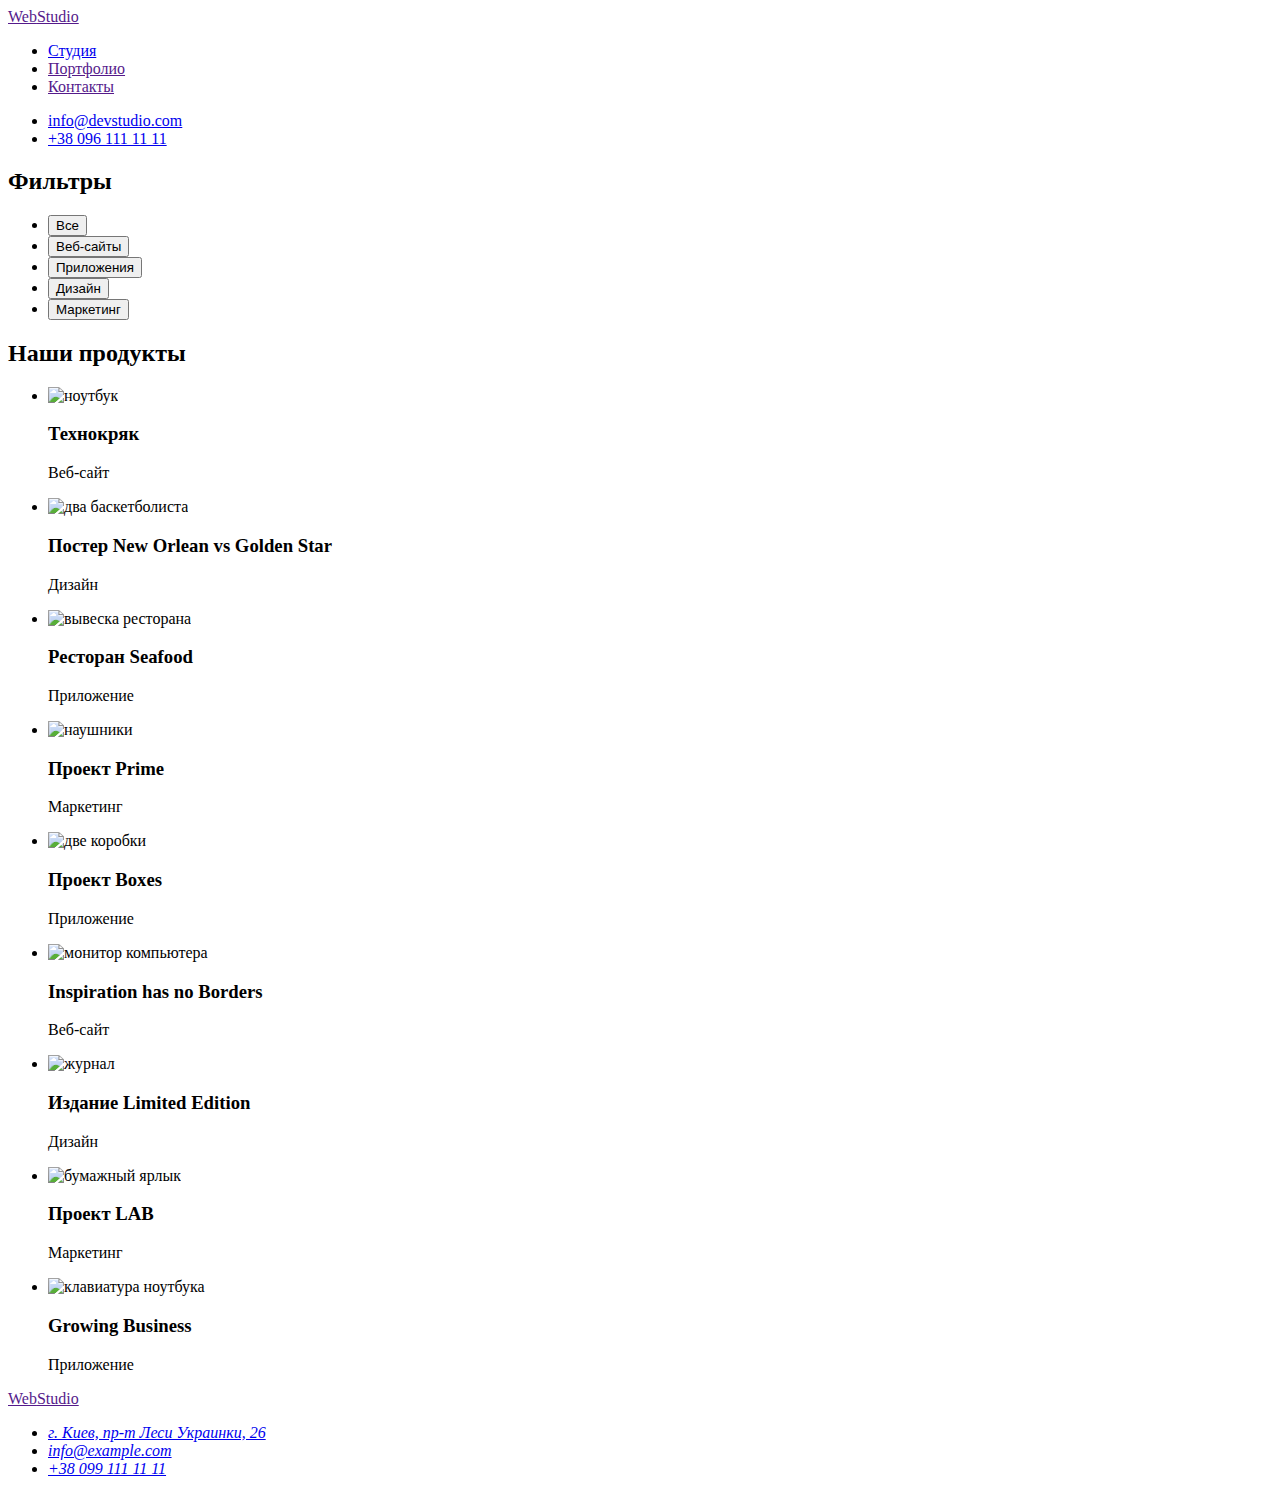
==== portfolio.html @ 03340172 "add hw-2" ====
<!DOCTYPE html>
<html lang="ru">
<head>
    <meta charset="UTF-8">
    <meta http-equiv="X-UA-Compatible" content="IE=edge">
    <meta name="viewport" content="width=device-width, initial-scale=1.0">
    <title>Webstudio</title>
    <link rel="preconnect" href="https://fonts.googleapis.com">
    <link rel="preconnect" href="https://fonts.gstatic.com" crossorigin>
    <link
        href="https://fonts.googleapis.com/css2?family=Montserrat&family=Raleway:wght@700&family=Roboto:wght@400;500;700;900&display=swap"
        rel="stylesheet">
    <link rel="stylesheet" href="./css/styles.css" />
</head>

<body>
    <header class="header">
        <nav class="navigation">
            <a href="" class="logo"><span class="half-logo">Web</span>Studio</a>
            <ul class="header-list list">
                <li class="header-list-item"><a href="./index.html" class="header-link">Студия</a></li>
                <li class="header-list-item"><a href="" class="header-link">Портфолио</a></li>
                <li class="header-list-item"><a href="" class="header-link">Контакты</a></li>
            </ul>
        </nav>
        <ul class="list">
            <li>
                <a href="mailto:info@devstudio.com" class="header-link-mail">info@devstudio.com</a>
            </li>
            <li>
                <a href="tel:+380961111111" class="header-link-tel">+38 096 111 11 11</a>
            </li>
        </ul>
    </header>
    <main>
    <section>
        <h2>Фильтры</h2>
    <ul>
        <li>
            <button type="button">Все</button>
        </li>
        <li>
            <button type="button">Веб-сайты</button>
        </li>
        <li>
            <button type="button">Приложения</button>
        </li>
        <li>
            <button type="button">Дизайн</button>
        </li>
        <li>
            <button type="button">Маркетинг</button>
        </li>
    </ul>
        <h2>Наши продукты</h2>
        <ul>
            <li>
                <img 
                src="./images/page2/project1.jpg" 
                alt="ноутбук"
                width="370">
                <h3>Технокряк</h3>
                <p>Веб-сайт</p>
            </li>
            <li>
                <img 
                src="./images/page2/project2.jpg" 
                alt="два баскетболиста"
                width="370">
                <h3>Постер <span lang="eng">New Orlean vs Golden Star</span></h3>
                <p>Дизайн</p>
            </li>
            <li>
                <img 
                src="./images/page2/project3.jpg" 
                alt="вывеска ресторана"
                width="370"
                >
                <h3>Ресторан <span lang="eng">Seafood</span></h3>
                <p>Приложение</p>
            </li>
            <li>
                <img 
                src="./images/page2/project4.jpg" 
                alt="наушники"
                width="370">
                <h3>Проект <span lang="eng">Prime</span></h3>
                <p>Маркетинг</p>
            </li>
            <li>
                <img 
                src="./images/page2/project5.jpg" 
                alt="две коробки"
                width="370"
                >
                <h3>Проект <span lang="eng">Boxes</span></h3>
                <p>Приложение</p>
            </li>
            <li>
                <img src="./images/page2/project6.jpg" 
                alt="монитор компьютера"
                width="370"
                >
                <h3>Inspiration has no Borders</h3>
                <p>Веб-сайт</p>
            </li>
            <li>
                <img 
                src="./images/page2/project7.jpg" 
                alt="журнал"
                width="370"
                >
                <h3>Издание <span lang="eng">Limited Edition</span></h3>
                <p>Дизайн</p>
            </li>
            <li>
                <img 
                src="./images/page2/project8.jpg" 
                alt="бумажный ярлык"
                width="370"
                >
                <h3>Проект <span lang="eng">LAB</span></h3>
                <p>Маркетинг</p>
            </li>
            <li>
                <img 
                src="./images/page2/project9.jpg" 
                alt="клавиатура ноутбука"
                width="370">
                <h3>Growing Business</h3>
                <p>Приложение</p>
            </li>
        </ul>
    </section>
    </main>
    <footer class="footer">
        <a href="" class="logo"><span class="half-logo">Web</span><span class="half-second-logo">Studio</span></a>
        <address>
            <ul class="footer-list list">
                <li class="footer-list-item">
                    <a href="https://goo.gl/maps/ZpCN1E6qf6AYgeDj6" target="_blank" rel="noopener noreferrer nofollow"
                        class="footer-list-item-address">г. Киев, пр-т Леси Украинки, 26</a>
                </li>
                <li class="footer-list-item">
                    <a href="mailto:info@example.com" class="footer-list-item-mail">info@example.com</a>
                </li>
                <li class="footer-list-item">
                    <a href="tel:+380991111111" class="footer-list-item-tel">+38 099 111 11 11</a>
                </li>
            </ul>
        </address>
    </footer>
    </body>
    </html>
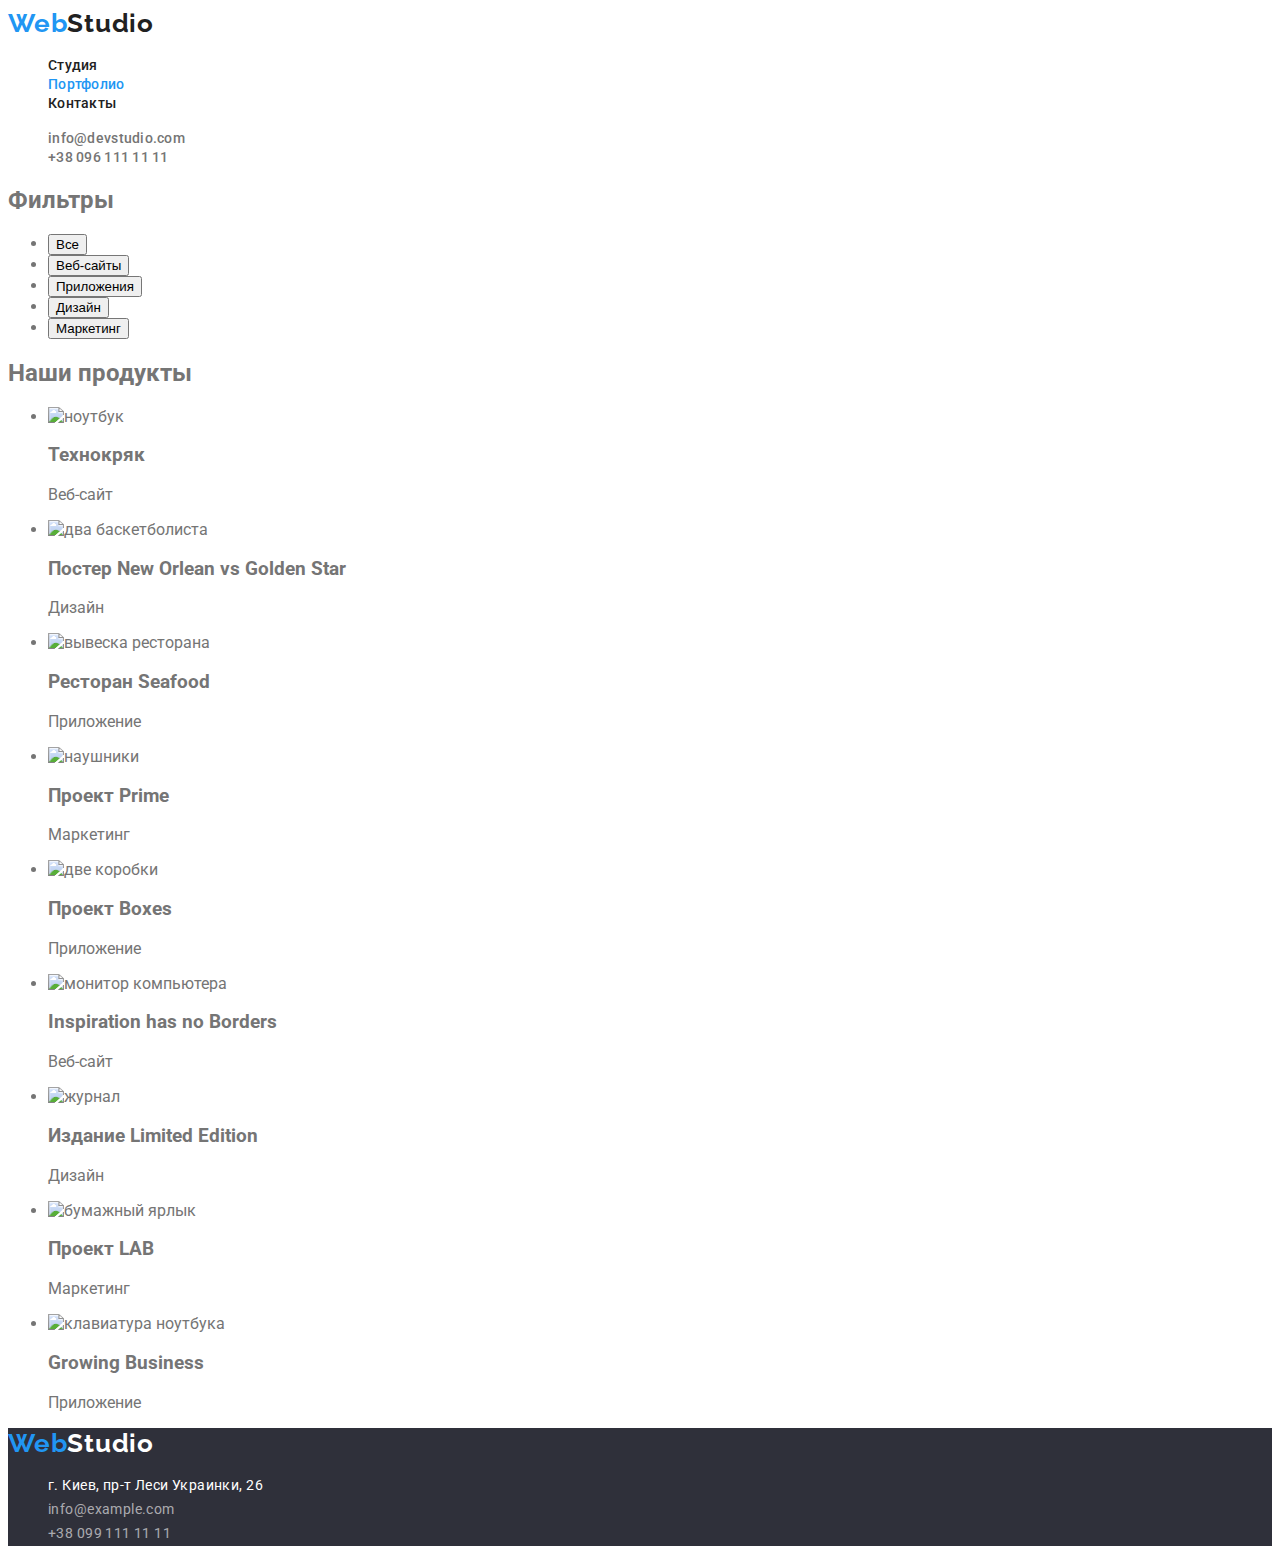
==== commit 6237b989: "commit" ====
--- a/portfolio.html
+++ b/portfolio.html
@@ -19,7 +19,7 @@
             <a href="" class="logo"><span class="half-logo">Web</span>Studio</a>
             <ul class="header-list list">
                 <li class="header-list-item"><a href="./index.html" class="header-link">Студия</a></li>
-                <li class="header-list-item"><a href="" class="header-link">Портфолио</a></li>
+                <li class="header-list-item"><a href="" class="header-link  current">Портфолио</a></li>
                 <li class="header-list-item"><a href="" class="header-link">Контакты</a></li>
             </ul>
         </nav>
--- a/css/styles.css
+++ b/css/styles.css
@@ -0,0 +1,191 @@
+:root {
+	--header-text-color: #212121;
+	--accent-color: #2196f3;
+	--btn-color: #ffffff;
+	--title-color: #212121;
+	--main-text-color: #757575;
+}
+body {
+	font-family: "Roboto", sans-serif;
+	color: #757575;
+}
+.list {
+	list-style: none;
+}
+a {
+	text-decoration: none;
+}
+.visually-hidden {
+	position: absolute;
+	white-space: nowrap;
+	width: 1px;
+	height: 1px;
+	overflow: hidden;
+	border: 0;
+	padding: 0;
+	clip: rect(0 0 0 0);
+	clip-path: inset(50%);
+	margin: -1px;
+}
+/*----------------------HEADER--------------------*/
+.half-logo {
+	font-family: "Raleway", sans-serif;
+	font-style: 400;
+	font-weight: 700;
+	font-size: 26px;
+	line-height: 1.19;
+	letter-spacing: 0.03em;
+	color: var(--accent-color);
+}
+.logo {
+	font-family: "Raleway", sans-serif;
+	font-style: 400;
+	font-weight: 700;
+	font-size: 26px;
+	line-height: 1.19;
+	letter-spacing: 0.03em;
+	color: #212121;
+}
+.header-link {
+	font-weight: 500;
+	font-size: 14px;
+	line-height: 1.14;
+	letter-spacing: 0.02em;
+	color: var(--header-text-color);
+}
+.current {
+	color: var(--accent-color);
+}
+.header-link:hover,
+.header-link:focus {
+	color: var(--accent-color);
+}
+.header-link-mail,
+.header-link-tel {
+	font-weight: 500;
+	font-size: 14px;
+	line-height: 1.14;
+	letter-spacing: 0.02em;
+	color: #757575;
+}
+.header-link-mail:hover,
+.header-link-mail:focus,
+.header-link-tel:hover,
+.header-link-tel:focus {
+	color: var(--accent-color);
+}
+/*----------------------HERO----------------------*/
+.hero {
+	background-color: #2f303a;
+}
+.hero-title {
+	font-weight: 900;
+	font-size: 44px;
+	line-height: 1.36;
+	text-align: center;
+	letter-spacing: 0.06em;
+	text-transform: uppercase;
+	color: #ffffff;
+}
+.hero-btn {
+	font-family: inherit;
+	font-weight: 700;
+	font-size: 16px;
+	line-height: 1.87;
+	display: flex;
+	align-items: center;
+	text-align: center;
+	letter-spacing: 0.06em;
+	color: var(--btn-color);
+	background-color: var(--accent-color);
+	cursor: pointer;
+}
+/*--------------------FEATURES--------------------*/
+.features-list-item-title {
+	font-weight: 700;
+	font-size: 14px;
+	line-height: 1.14;
+	letter-spacing: 0.03em;
+	text-transform: uppercase;
+	color: var(--title-color);
+}
+.features-list-item-text {
+	font-size: 14px;
+	line-height: 1.71;
+	letter-spacing: 0.03em;
+	color: var(--main-text-color);
+}
+/*--------------------OCCUPATION-------------------*/
+.occupation-title {
+	font-size: 36px;
+	line-height: 1.16;
+	text-align: center;
+	letter-spacing: 0.03em;
+	color: var(--title-color);
+}
+/*----------------------TEAM---------------------*/
+.team-title {
+	font-size: 36px;
+	line-height: 42px;
+	text-align: center;
+	letter-spacing: 0.03em;
+	color: var(--title-color);
+}
+.team-name {
+	font-weight: 500;
+	font-size: 16px;
+	line-height: 1.18;
+	text-align: center;
+	letter-spacing: 0.03em;
+	color: #212121;
+}
+.team-list-position {
+	font-size: 16px;
+	line-height: calc(19 / 16);
+	text-align: center;
+	letter-spacing: 0.03em;
+	color: var(--main-text-color);
+}
+/*----------------------FOOTER---------------------*/
+.footer {
+	background-color: #2f303a;
+}
+.half-second-logo {
+	font-family: "Raleway", sans-serif;
+	font-style: normal;
+	font-weight: 700;
+	font-size: 26px;
+	line-height: 1.19;
+	letter-spacing: 0.03em;
+	color: #ffffff;
+}
+
+address {
+	font-style: normal;
+}
+.footer-list-item-address {
+	font-size: 14px;
+	line-height: 1.71;
+	letter-spacing: 0.03em;
+	color: #ffffff;
+}
+.footer-list-item-mail {
+	font-size: 14px;
+	line-height: 1.71;
+	letter-spacing: 0.03em;
+	color: rgba(255, 255, 255, 0.6);
+}
+.footer-list-item-tel {
+	font-size: 14px;
+	line-height: 1.71;
+	letter-spacing: 0.03em;
+	color: rgba(255, 255, 255, 0.6);
+}
+.footer-list-item-address:hover,
+.footer-list-item-address:focus,
+.footer-list-item-mail:hover,
+.footer-list-item-mail:focus,
+.footer-list-item-tel:hover,
+.footer-list-item-tel:focus {
+	color: var(--accent-color);
+}
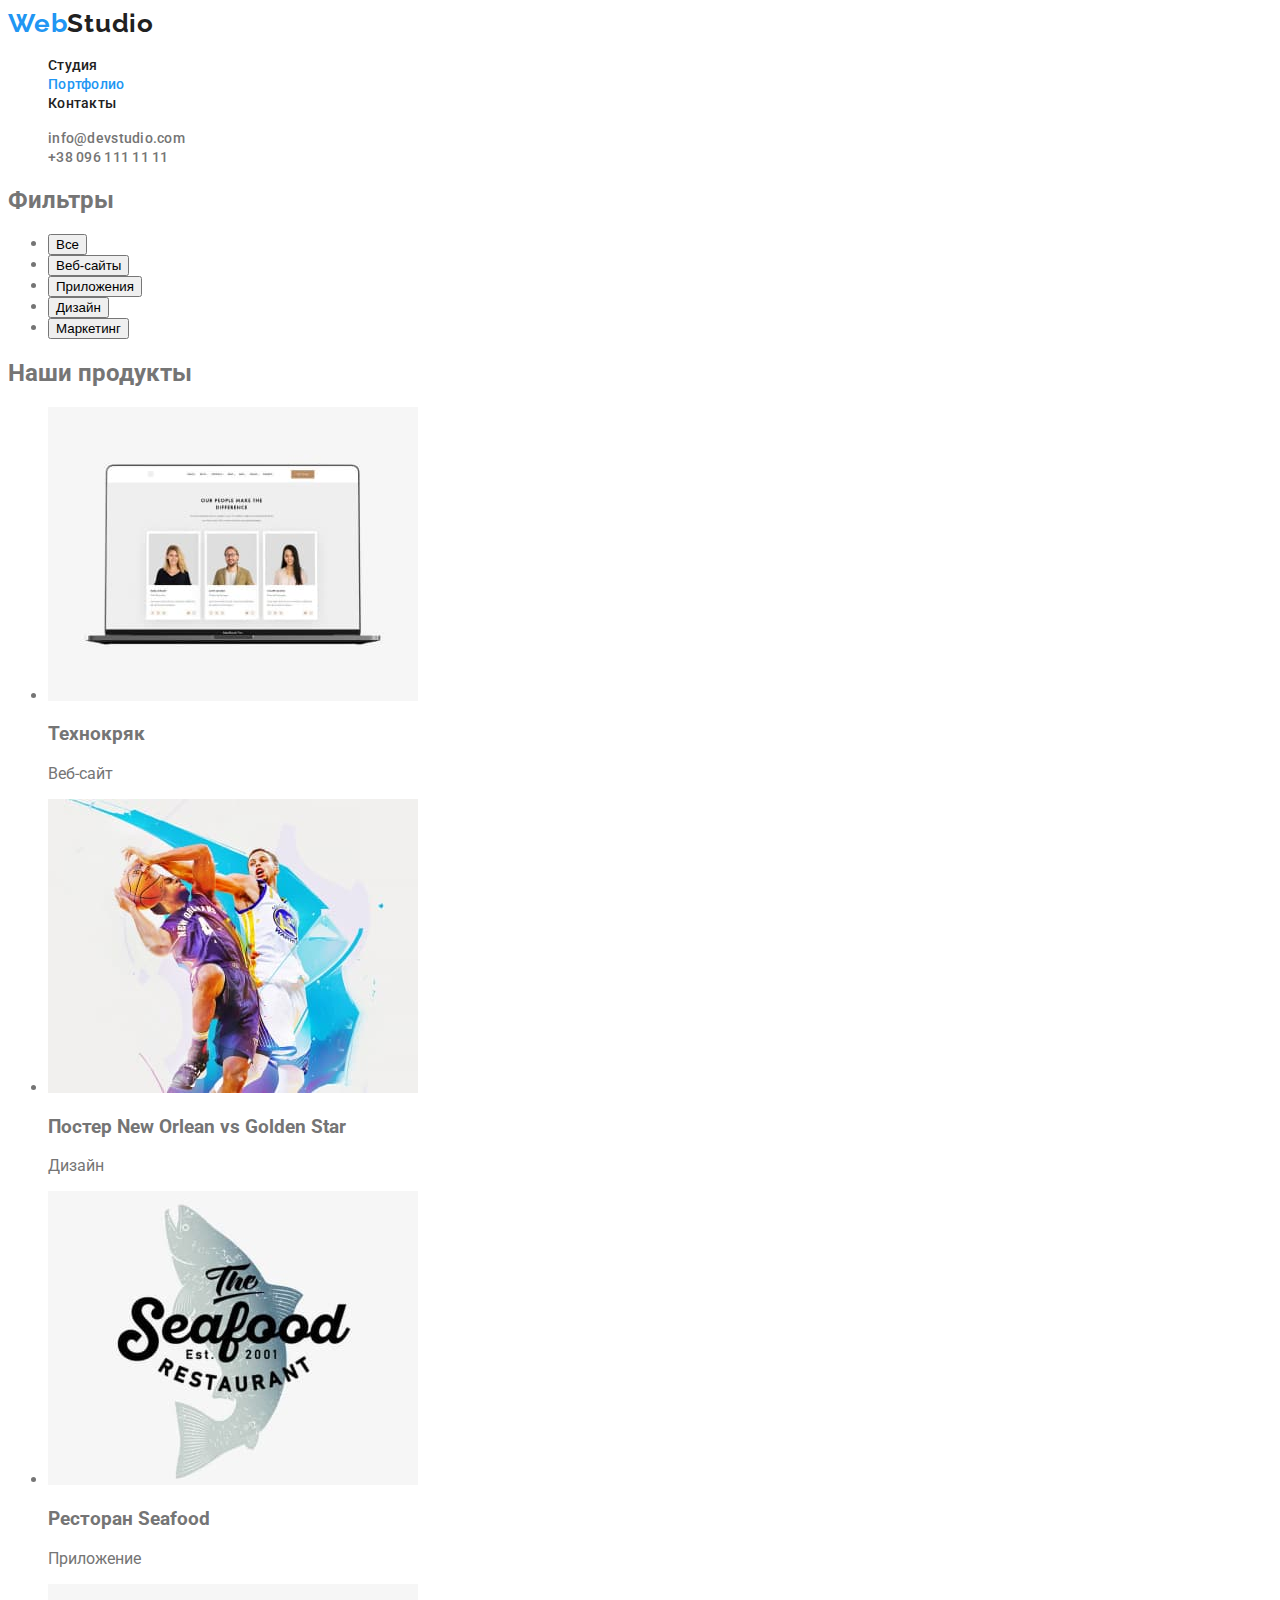
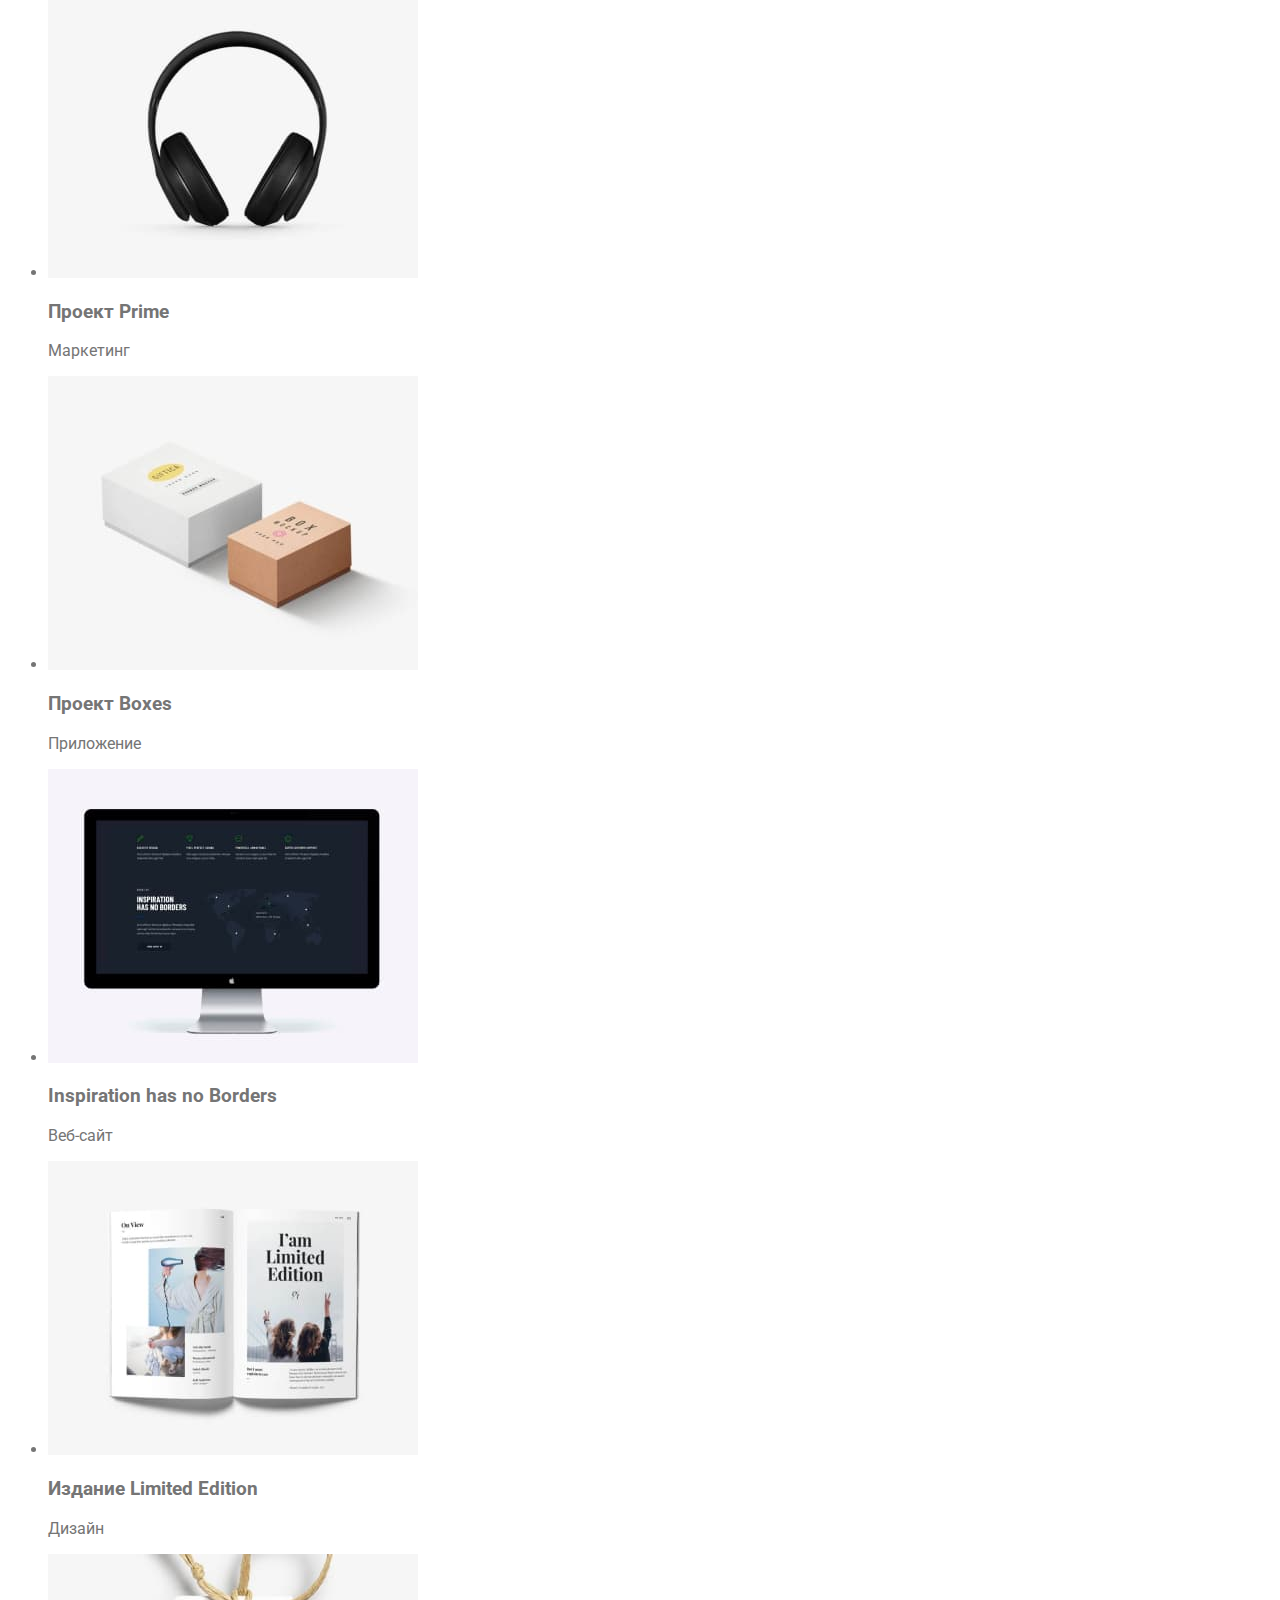
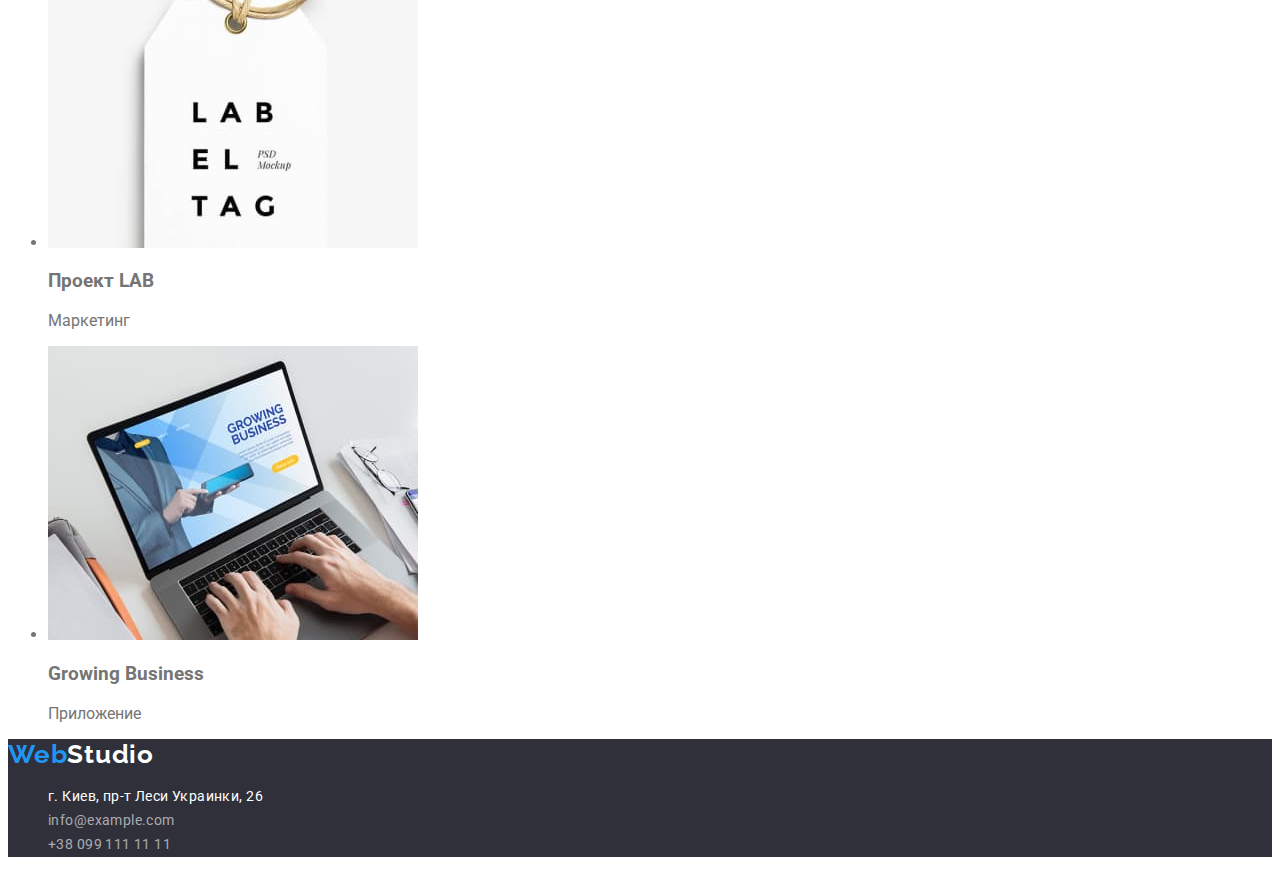
==== commit 1fd145ac: "commit" ====
--- a/portfolio.html
+++ b/portfolio.html
@@ -1,154 +1,170 @@
 <!DOCTYPE html>
 <html lang="ru">
-<head>
-    <meta charset="UTF-8">
-    <meta http-equiv="X-UA-Compatible" content="IE=edge">
-    <meta name="viewport" content="width=device-width, initial-scale=1.0">
+  <head>
+    <meta charset="UTF-8" />
+    <meta http-equiv="X-UA-Compatible" content="IE=edge" />
+    <meta name="viewport" content="width=device-width, initial-scale=1.0" />
     <title>Webstudio</title>
-    <link rel="preconnect" href="https://fonts.googleapis.com">
-    <link rel="preconnect" href="https://fonts.gstatic.com" crossorigin>
+    <link rel="preconnect" href="https://fonts.googleapis.com" />
+    <link rel="preconnect" href="https://fonts.gstatic.com" crossorigin />
     <link
-        href="https://fonts.googleapis.com/css2?family=Montserrat&family=Raleway:wght@700&family=Roboto:wght@400;500;700;900&display=swap"
-        rel="stylesheet">
+      href="https://fonts.googleapis.com/css2?family=Montserrat&family=Raleway:wght@700&family=Roboto:wght@400;500;700;900&display=swap"
+      rel="stylesheet"
+    />
     <link rel="stylesheet" href="./css/styles.css" />
-</head>
+  </head>
 
-<body>
+  <body>
     <header class="header">
-        <nav class="navigation">
-            <a href="" class="logo"><span class="half-logo">Web</span>Studio</a>
-            <ul class="header-list list">
-                <li class="header-list-item"><a href="./index.html" class="header-link">Студия</a></li>
-                <li class="header-list-item"><a href="" class="header-link  current">Портфолио</a></li>
-                <li class="header-list-item"><a href="" class="header-link">Контакты</a></li>
-            </ul>
-        </nav>
-        <ul class="list">
-            <li>
-                <a href="mailto:info@devstudio.com" class="header-link-mail">info@devstudio.com</a>
-            </li>
-            <li>
-                <a href="tel:+380961111111" class="header-link-tel">+38 096 111 11 11</a>
-            </li>
+      <nav class="navigation">
+        <a href="" class="logo"><span class="half-logo">Web</span>Studio</a>
+        <ul class="header-list list">
+          <li class="header-list-item">
+            <a href="./index.html" class="header-link">Студия</a>
+          </li>
+          <li class="header-list-item">
+            <a href="" class="header-link current">Портфолио</a>
+          </li>
+          <li class="header-list-item">
+            <a href="" class="header-link">Контакты</a>
+          </li>
         </ul>
+      </nav>
+      <ul class="list">
+        <li>
+          <a href="mailto:info@devstudio.com" class="header-link-mail"
+            >info@devstudio.com</a
+          >
+        </li>
+        <li>
+          <a href="tel:+380961111111" class="header-link-tel"
+            >+38 096 111 11 11</a
+          >
+        </li>
+      </ul>
     </header>
     <main>
-    <section>
+      <section>
         <h2>Фильтры</h2>
-    <ul>
-        <li>
+        <ul>
+          <li>
             <button type="button">Все</button>
-        </li>
-        <li>
+          </li>
+          <li>
             <button type="button">Веб-сайты</button>
-        </li>
-        <li>
+          </li>
+          <li>
             <button type="button">Приложения</button>
-        </li>
-        <li>
+          </li>
+          <li>
             <button type="button">Дизайн</button>
-        </li>
-        <li>
+          </li>
+          <li>
             <button type="button">Маркетинг</button>
-        </li>
-    </ul>
+          </li>
+        </ul>
         <h2>Наши продукты</h2>
         <ul>
-            <li>
-                <img 
-                src="./images/page2/project1.jpg" 
-                alt="ноутбук"
-                width="370">
-                <h3>Технокряк</h3>
-                <p>Веб-сайт</p>
-            </li>
-            <li>
-                <img 
-                src="./images/page2/project2.jpg" 
-                alt="два баскетболиста"
-                width="370">
-                <h3>Постер <span lang="eng">New Orlean vs Golden Star</span></h3>
-                <p>Дизайн</p>
-            </li>
-            <li>
-                <img 
-                src="./images/page2/project3.jpg" 
-                alt="вывеска ресторана"
-                width="370"
-                >
-                <h3>Ресторан <span lang="eng">Seafood</span></h3>
-                <p>Приложение</p>
-            </li>
-            <li>
-                <img 
-                src="./images/page2/project4.jpg" 
-                alt="наушники"
-                width="370">
-                <h3>Проект <span lang="eng">Prime</span></h3>
-                <p>Маркетинг</p>
-            </li>
-            <li>
-                <img 
-                src="./images/page2/project5.jpg" 
-                alt="две коробки"
-                width="370"
-                >
-                <h3>Проект <span lang="eng">Boxes</span></h3>
-                <p>Приложение</p>
-            </li>
-            <li>
-                <img src="./images/page2/project6.jpg" 
-                alt="монитор компьютера"
-                width="370"
-                >
-                <h3>Inspiration has no Borders</h3>
-                <p>Веб-сайт</p>
-            </li>
-            <li>
-                <img 
-                src="./images/page2/project7.jpg" 
-                alt="журнал"
-                width="370"
-                >
-                <h3>Издание <span lang="eng">Limited Edition</span></h3>
-                <p>Дизайн</p>
-            </li>
-            <li>
-                <img 
-                src="./images/page2/project8.jpg" 
-                alt="бумажный ярлык"
-                width="370"
-                >
-                <h3>Проект <span lang="eng">LAB</span></h3>
-                <p>Маркетинг</p>
-            </li>
-            <li>
-                <img 
-                src="./images/page2/project9.jpg" 
-                alt="клавиатура ноутбука"
-                width="370">
-                <h3>Growing Business</h3>
-                <p>Приложение</p>
-            </li>
+          <li>
+            <img src="./images/page2/project1.jpg" alt="ноутбук" width="370" />
+            <h3>Технокряк</h3>
+            <p>Веб-сайт</p>
+          </li>
+          <li>
+            <img
+              src="./images/page2/project2.jpg"
+              alt="два баскетболиста"
+              width="370"
+            />
+            <h3>Постер <span lang="eng">New Orlean vs Golden Star</span></h3>
+            <p>Дизайн</p>
+          </li>
+          <li>
+            <img
+              src="./images/page2/project3.jpg"
+              alt="вывеска ресторана"
+              width="370"
+            />
+            <h3>Ресторан <span lang="eng">Seafood</span></h3>
+            <p>Приложение</p>
+          </li>
+          <li>
+            <img src="./images/page2/project4.jpg" alt="наушники" width="370" />
+            <h3>Проект <span lang="eng">Prime</span></h3>
+            <p>Маркетинг</p>
+          </li>
+          <li>
+            <img
+              src="./images/page2/project5.jpg"
+              alt="две коробки"
+              width="370"
+            />
+            <h3>Проект <span lang="eng">Boxes</span></h3>
+            <p>Приложение</p>
+          </li>
+          <li>
+            <img
+              src="./images/page2/project6.jpg"
+              alt="монитор компьютера"
+              width="370"
+            />
+            <h3>Inspiration has no Borders</h3>
+            <p>Веб-сайт</p>
+          </li>
+          <li>
+            <img src="./images/page2/project7.jpg" alt="журнал" width="370" />
+            <h3>Издание <span lang="eng">Limited Edition</span></h3>
+            <p>Дизайн</p>
+          </li>
+          <li>
+            <img
+              src="./images/page2/project8.jpg"
+              alt="бумажный ярлык"
+              width="370"
+            />
+            <h3>Проект <span lang="eng">LAB</span></h3>
+            <p>Маркетинг</p>
+          </li>
+          <li>
+            <img
+              src="./images/page2/project9.jpg"
+              alt="клавиатура ноутбука"
+              width="370"
+            />
+            <h3>Growing Business</h3>
+            <p>Приложение</p>
+          </li>
         </ul>
-    </section>
+      </section>
     </main>
     <footer class="footer">
-        <a href="" class="logo"><span class="half-logo">Web</span><span class="half-second-logo">Studio</span></a>
-        <address>
-            <ul class="footer-list list">
-                <li class="footer-list-item">
-                    <a href="https://goo.gl/maps/ZpCN1E6qf6AYgeDj6" target="_blank" rel="noopener noreferrer nofollow"
-                        class="footer-list-item-address">г. Киев, пр-т Леси Украинки, 26</a>
-                </li>
-                <li class="footer-list-item">
-                    <a href="mailto:info@example.com" class="footer-list-item-mail">info@example.com</a>
-                </li>
-                <li class="footer-list-item">
-                    <a href="tel:+380991111111" class="footer-list-item-tel">+38 099 111 11 11</a>
-                </li>
-            </ul>
-        </address>
+      <a href="" class="logo"
+        ><span class="half-logo">Web</span
+        ><span class="half-second-logo">Studio</span></a
+      >
+      <address>
+        <ul class="footer-list list">
+          <li class="footer-list-item">
+            <a
+              href="https://goo.gl/maps/ZpCN1E6qf6AYgeDj6"
+              target="_blank"
+              rel="noopener noreferrer nofollow"
+              class="footer-list-item-address"
+              >г. Киев, пр-т Леси Украинки, 26</a
+            >
+          </li>
+          <li class="footer-list-item">
+            <a href="mailto:info@example.com" class="footer-list-item-mail"
+              >info@example.com</a
+            >
+          </li>
+          <li class="footer-list-item">
+            <a href="tel:+380991111111" class="footer-list-item-tel"
+              >+38 099 111 11 11</a
+            >
+          </li>
+        </ul>
+      </address>
     </footer>
-    </body>
-    </html>+  </body>
+</html>
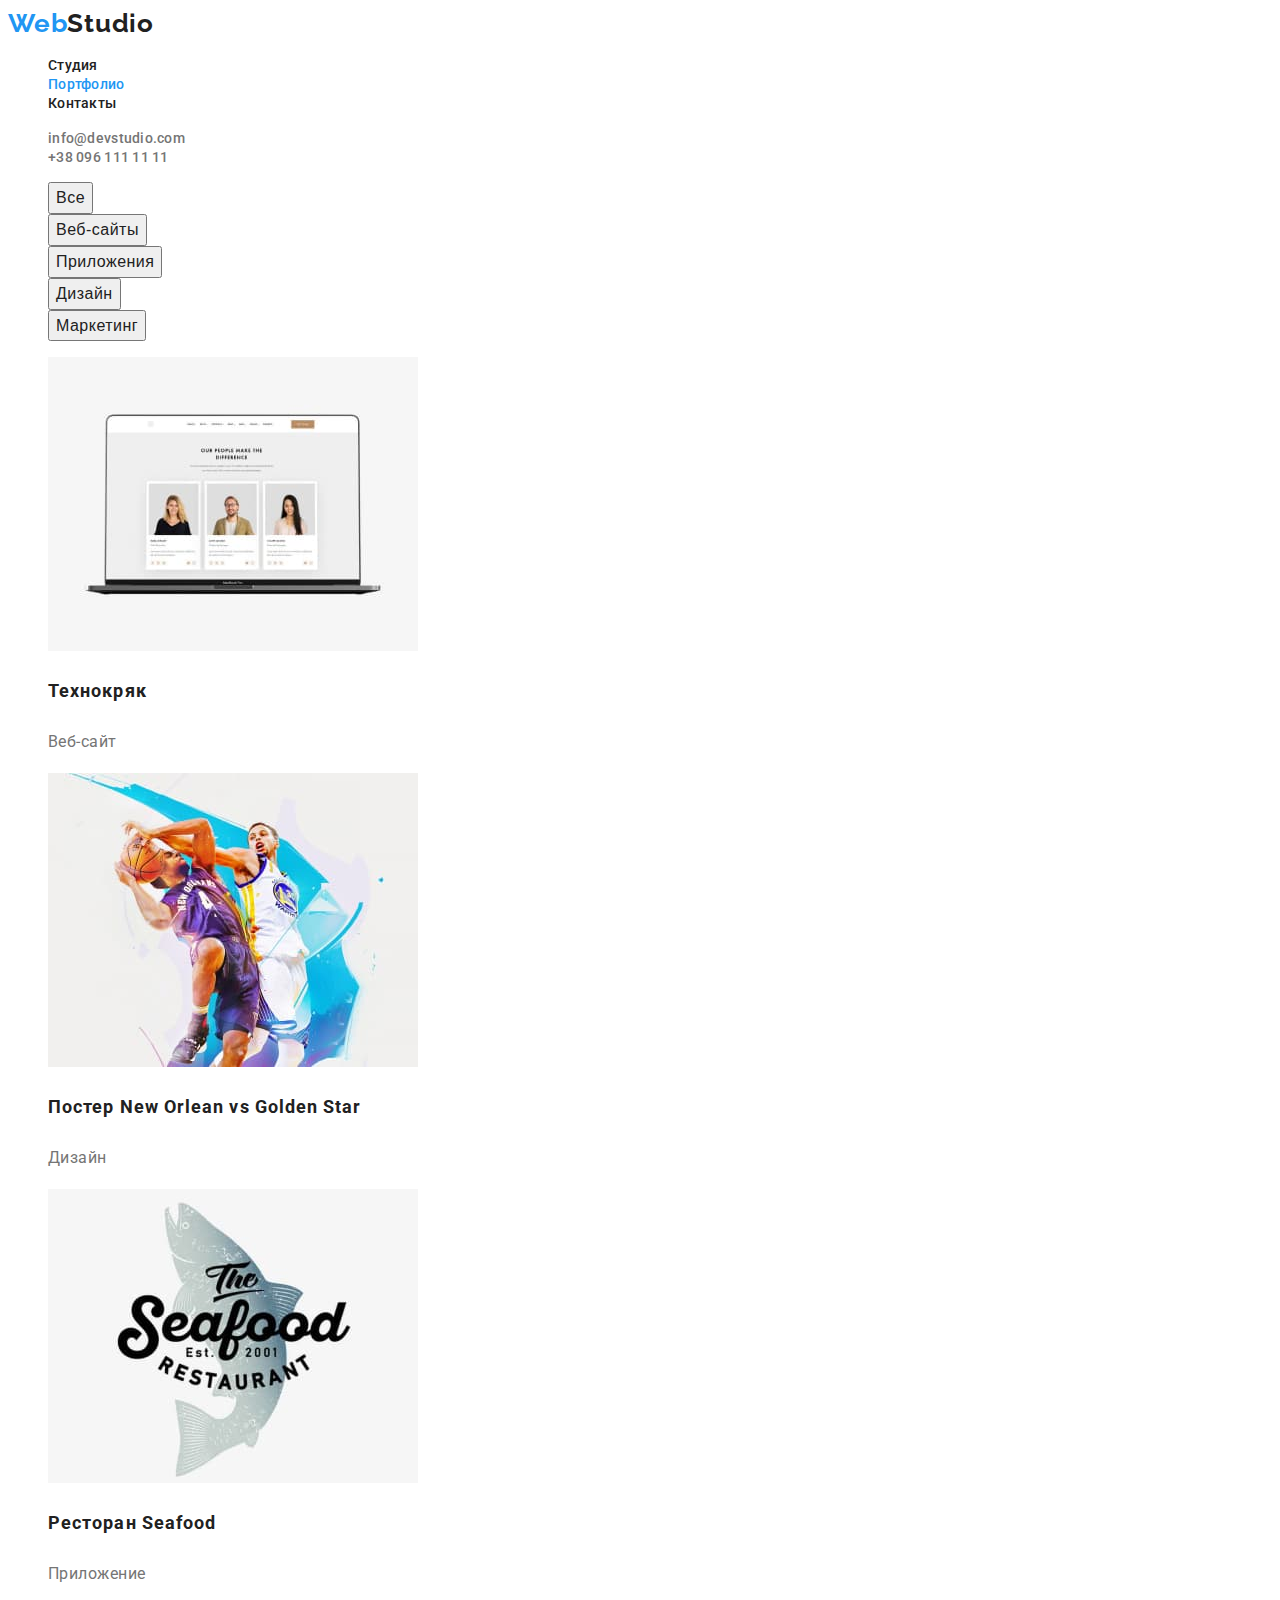
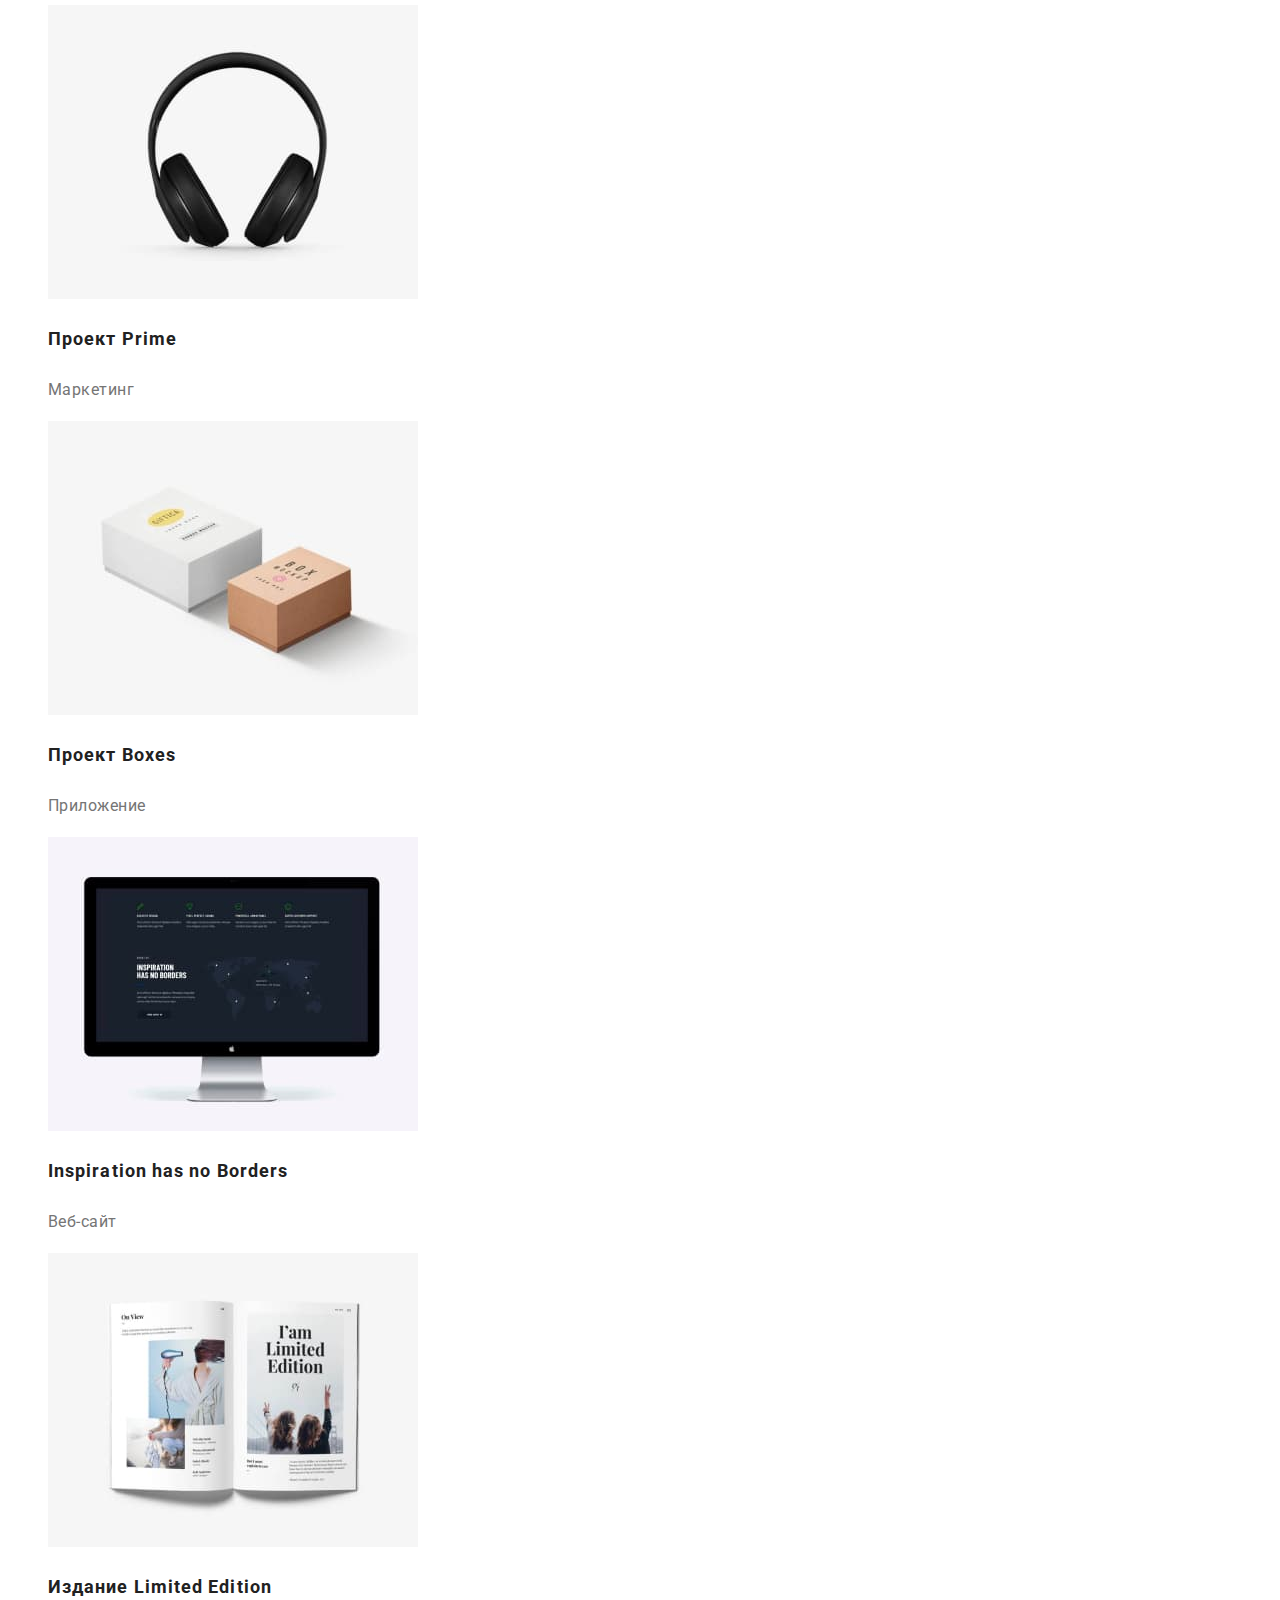
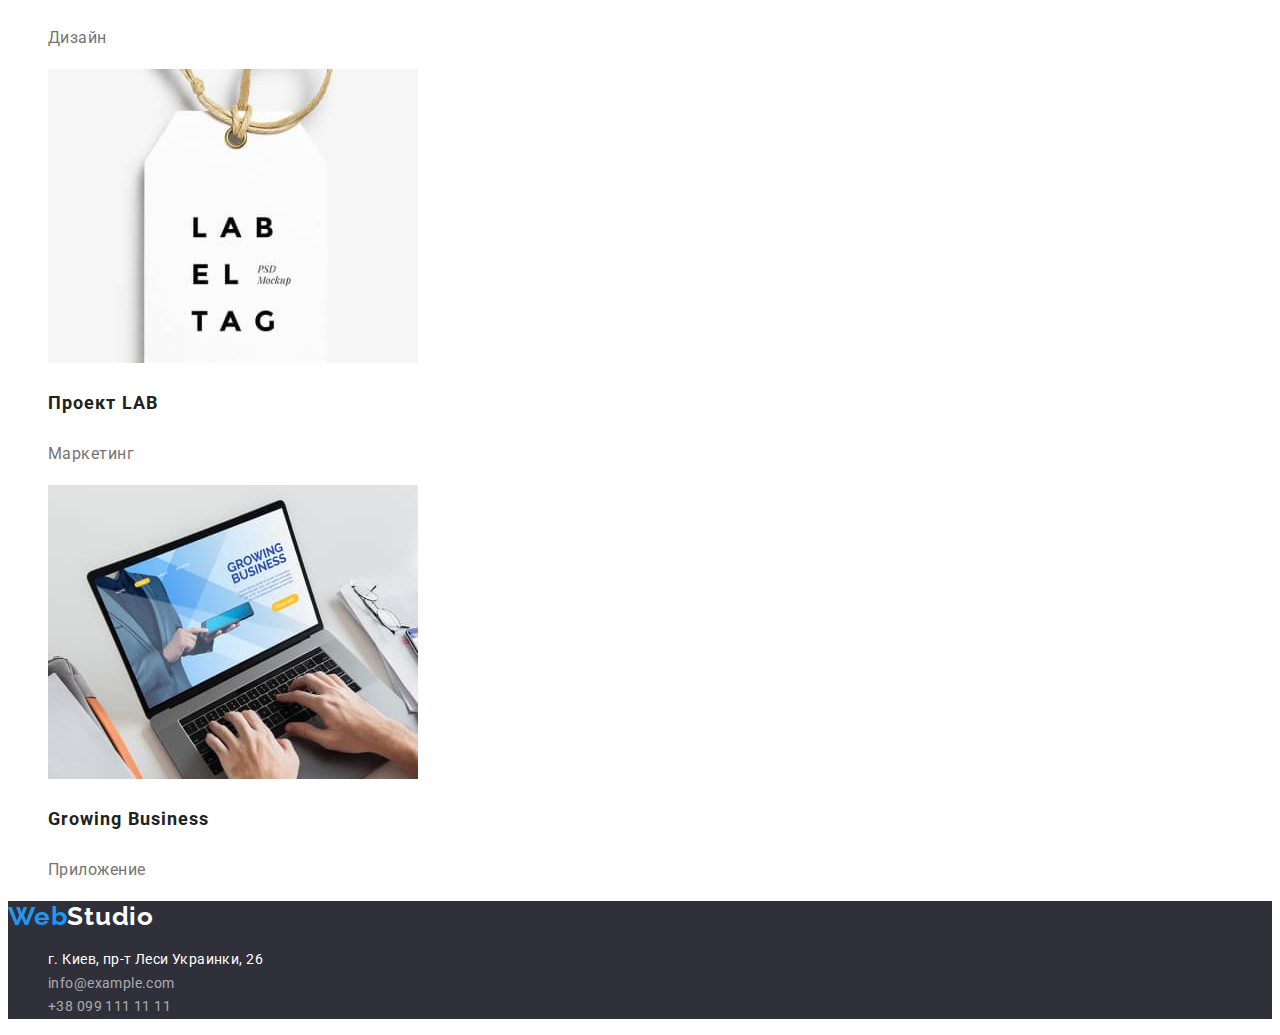
==== commit a451ca31: "add changes" ====
--- a/portfolio.html
+++ b/portfolio.html
@@ -44,95 +44,115 @@
       </ul>
     </header>
     <main>
-      <section>
-        <h2>Фильтры</h2>
-        <ul>
-          <li>
-            <button type="button">Все</button>
+      <section class="products">
+        <h2 class="visually-hidden">Фильтры</h2>
+        <ul class="products-filters-list">
+          <li class="products-filters-list-item list">
+            <button type="button" class="products-filters-btn">Все</button>
           </li>
-          <li>
-            <button type="button">Веб-сайты</button>
+          <li class="products-filters-list-item list">
+            <button type="button" class="products-filters-btn">Веб-сайты</button>
           </li>
-          <li>
-            <button type="button">Приложения</button>
+          <li class="products-filters-list-item list">
+            <button type="button" class="products-filters-btn">Приложения</button>
           </li>
-          <li>
-            <button type="button">Дизайн</button>
+          <li class="products-filters-list-item list">
+            <button type="button" class="products-filters-btn">Дизайн</button>
           </li>
-          <li>
-            <button type="button">Маркетинг</button>
+          <li class="products-filters-list-item list">
+            <button type="button" class="products-filters-btn">Маркетинг</button>
           </li>
         </ul>
-        <h2>Наши продукты</h2>
-        <ul>
-          <li>
-            <img src="./images/page2/project1.jpg" alt="ноутбук" width="370" />
-            <h3>Технокряк</h3>
-            <p>Веб-сайт</p>
+        <h2 class="visually-hidden">Наши продукты</h2>
+        <ul class="products-list">
+          <li class="products-list-item list">
+            <img 
+              src="./images/page2/project1.jpg" 
+              alt="ноутбук" 
+              width="370" 
+              class="products-list-img"/>
+            <h3 class="products-list-item-title">Технокряк</h3>
+            <p class="products-list-item-text">Веб-сайт</p>
           </li>
-          <li>
+          <li class="products-list-item list">
             <img
               src="./images/page2/project2.jpg"
               alt="два баскетболиста"
               width="370"
+              class="products-list-img"
             />
-            <h3>Постер <span lang="eng">New Orlean vs Golden Star</span></h3>
-            <p>Дизайн</p>
+            <h3 class="products-list-item-title">Постер <span lang="eng">New Orlean vs Golden Star</span></h3>
+            <p class="products-list-item-text">Дизайн</p>
           </li>
-          <li>
+          <li class="products-list-item list">
             <img
               src="./images/page2/project3.jpg"
               alt="вывеска ресторана"
               width="370"
+              class="products-list-img"
             />
-            <h3>Ресторан <span lang="eng">Seafood</span></h3>
-            <p>Приложение</p>
+            <h3 class="products-list-item-title">Ресторан <span lang="eng">Seafood</span></h3>
+            <p class="products-list-item-text">Приложение</p>
           </li>
-          <li>
-            <img src="./images/page2/project4.jpg" alt="наушники" width="370" />
-            <h3>Проект <span lang="eng">Prime</span></h3>
-            <p>Маркетинг</p>
+          <li class="products-list-item list">
+            <img 
+            src="./images/page2/project4.jpg" 
+            alt="наушники" 
+            width="370"
+            class="products-list-img" 
+            />
+            <h3 class="products-list-item-title">Проект <span lang="eng">Prime</span></h3>
+            <p class="products-list-item-text">Маркетинг</p>
           </li>
-          <li>
+          <li class="products-list-item list">
             <img
               src="./images/page2/project5.jpg"
               alt="две коробки"
               width="370"
+              class="products-list-img"
             />
-            <h3>Проект <span lang="eng">Boxes</span></h3>
-            <p>Приложение</p>
+            <h3 class="products-list-item-title">Проект <span lang="eng">Boxes</span></h3>
+            <p class="products-list-item-text">Приложение</p>
           </li>
-          <li>
+          <li class="products-list-item list">
             <img
               src="./images/page2/project6.jpg"
               alt="монитор компьютера"
               width="370"
+              class="products-list-img"
             />
-            <h3>Inspiration has no Borders</h3>
-            <p>Веб-сайт</p>
+            <h3 class="products-list-item-title">Inspiration has no Borders</h3>
+            <p class="products-list-item-text">Веб-сайт</p>
           </li>
-          <li>
-            <img src="./images/page2/project7.jpg" alt="журнал" width="370" />
-            <h3>Издание <span lang="eng">Limited Edition</span></h3>
-            <p>Дизайн</p>
+          <li class="products-list-item list">
+            <img 
+            src="./images/page2/project7.jpg" 
+            alt="журнал" 
+            width="370"
+            class="products-list-img" 
+            />
+            <h3 class="products-list-item-title">Издание <span lang="eng">Limited Edition</span></h3>
+            <p class="products-list-item-text">Дизайн</p>
           </li>
-          <li>
+          <li class="products-list-item list">
             <img
               src="./images/page2/project8.jpg"
               alt="бумажный ярлык"
               width="370"
+              class="products-list-img"
             />
-            <h3>Проект <span lang="eng">LAB</span></h3>
-            <p>Маркетинг</p>
+            <h3 class="products-list-item-title">Проект <span lang="eng">LAB</span></h3>
+            <p class="products-list-item-text">Маркетинг</p>
           </li>
-          <li>
+          <li class="products-list-item list">
             <img
               src="./images/page2/project9.jpg"
               alt="клавиатура ноутбука"
               width="370"
+              class="products-list-img"
             />
-            <h3>Growing Business</h3>
-            <p>Приложение</p>
+            <h3 class="products-list-item-title">Growing Business</h3>
+            <p class="products-list-item-text">Приложение</p>
           </li>
         </ul>
       </section>
--- a/css/styles.css
+++ b/css/styles.css
@@ -1,185 +1,185 @@
 :root {
-	--header-text-color: #212121;
-	--accent-color: #2196f3;
-	--btn-color: #ffffff;
-	--title-color: #212121;
-	--main-text-color: #757575;
+  --header-text-color: #212121;
+  --accent-color: #2196f3;
+  --btn-color: #ffffff;
+  --title-color: #212121;
+  --main-text-color: #757575;
 }
 body {
-	font-family: "Roboto", sans-serif;
-	color: #757575;
+  font-family: "Roboto", sans-serif;
+  color: #757575;
 }
 .list {
-	list-style: none;
+  list-style: none;
 }
 a {
-	text-decoration: none;
+  text-decoration: none;
 }
 .visually-hidden {
-	position: absolute;
-	white-space: nowrap;
-	width: 1px;
-	height: 1px;
-	overflow: hidden;
-	border: 0;
-	padding: 0;
-	clip: rect(0 0 0 0);
-	clip-path: inset(50%);
-	margin: -1px;
+  position: absolute;
+  white-space: nowrap;
+  width: 1px;
+  height: 1px;
+  overflow: hidden;
+  border: 0;
+  padding: 0;
+  clip: rect(0 0 0 0);
+  clip-path: inset(50%);
+  margin: -1px;
 }
 /*----------------------HEADER--------------------*/
 .half-logo {
-	font-family: "Raleway", sans-serif;
-	font-style: 400;
-	font-weight: 700;
-	font-size: 26px;
-	line-height: 1.19;
-	letter-spacing: 0.03em;
-	color: var(--accent-color);
+  font-family: "Raleway", sans-serif;
+  font-style: 400;
+  font-weight: 700;
+  font-size: 26px;
+  line-height: 1.19;
+  letter-spacing: 0.03em;
+  color: var(--accent-color);
 }
 .logo {
-	font-family: "Raleway", sans-serif;
-	font-style: 400;
-	font-weight: 700;
-	font-size: 26px;
-	line-height: 1.19;
-	letter-spacing: 0.03em;
-	color: #212121;
+  font-family: "Raleway", sans-serif;
+  font-style: 400;
+  font-weight: 700;
+  font-size: 26px;
+  line-height: 1.19;
+  letter-spacing: 0.03em;
+  color: #212121;
 }
 .header-link {
-	font-weight: 500;
-	font-size: 14px;
-	line-height: 1.14;
-	letter-spacing: 0.02em;
-	color: var(--header-text-color);
+  font-weight: 500;
+  font-size: 14px;
+  line-height: 1.14;
+  letter-spacing: 0.02em;
+  color: var(--header-text-color);
 }
 .current {
-	color: var(--accent-color);
+  color: var(--accent-color);
 }
 .header-link:hover,
 .header-link:focus {
-	color: var(--accent-color);
+  color: var(--accent-color);
 }
 .header-link-mail,
 .header-link-tel {
-	font-weight: 500;
-	font-size: 14px;
-	line-height: 1.14;
-	letter-spacing: 0.02em;
-	color: #757575;
+  font-weight: 500;
+  font-size: 14px;
+  line-height: 1.14;
+  letter-spacing: 0.02em;
+  color: #757575;
 }
 .header-link-mail:hover,
 .header-link-mail:focus,
 .header-link-tel:hover,
 .header-link-tel:focus {
-	color: var(--accent-color);
+  color: var(--accent-color);
 }
 /*----------------------HERO----------------------*/
 .hero {
-	background-color: #2f303a;
+  background-color: #2f303a;
 }
 .hero-title {
-	font-weight: 900;
-	font-size: 44px;
-	line-height: 1.36;
-	text-align: center;
-	letter-spacing: 0.06em;
-	text-transform: uppercase;
-	color: #ffffff;
+  font-weight: 900;
+  font-size: 44px;
+  line-height: 1.36;
+  text-align: center;
+  letter-spacing: 0.06em;
+  text-transform: uppercase;
+  color: #ffffff;
 }
 .hero-btn {
-	font-family: inherit;
-	font-weight: 700;
-	font-size: 16px;
-	line-height: 1.87;
-	display: flex;
-	align-items: center;
-	text-align: center;
-	letter-spacing: 0.06em;
-	color: var(--btn-color);
-	background-color: var(--accent-color);
-	cursor: pointer;
+  font-family: inherit;
+  font-weight: 700;
+  font-size: 16px;
+  line-height: 1.87;
+  display: flex;
+  align-items: center;
+  text-align: center;
+  letter-spacing: 0.06em;
+  color: var(--btn-color);
+  background-color: var(--accent-color);
+  cursor: pointer;
 }
 /*--------------------FEATURES--------------------*/
 .features-list-item-title {
-	font-weight: 700;
-	font-size: 14px;
-	line-height: 1.14;
-	letter-spacing: 0.03em;
-	text-transform: uppercase;
-	color: var(--title-color);
+  font-weight: 700;
+  font-size: 14px;
+  line-height: 1.14;
+  letter-spacing: 0.03em;
+  text-transform: uppercase;
+  color: var(--title-color);
 }
 .features-list-item-text {
-	font-size: 14px;
-	line-height: 1.71;
-	letter-spacing: 0.03em;
-	color: var(--main-text-color);
+  font-size: 14px;
+  line-height: 1.71;
+  letter-spacing: 0.03em;
+  color: var(--main-text-color);
 }
 /*--------------------OCCUPATION-------------------*/
 .occupation-title {
-	font-size: 36px;
-	line-height: 1.16;
-	text-align: center;
-	letter-spacing: 0.03em;
-	color: var(--title-color);
+  font-size: 36px;
+  line-height: 1.16;
+  text-align: center;
+  letter-spacing: 0.03em;
+  color: var(--title-color);
 }
 /*----------------------TEAM---------------------*/
 .team-title {
-	font-size: 36px;
-	line-height: 42px;
-	text-align: center;
-	letter-spacing: 0.03em;
-	color: var(--title-color);
+  font-size: 36px;
+  line-height: 42px;
+  text-align: center;
+  letter-spacing: 0.03em;
+  color: var(--title-color);
 }
 .team-name {
-	font-weight: 500;
-	font-size: 16px;
-	line-height: 1.18;
-	text-align: center;
-	letter-spacing: 0.03em;
-	color: #212121;
+  font-weight: 500;
+  font-size: 16px;
+  line-height: 1.18;
+  text-align: center;
+  letter-spacing: 0.03em;
+  color: #212121;
 }
 .team-list-position {
-	font-size: 16px;
-	line-height: calc(19 / 16);
-	text-align: center;
-	letter-spacing: 0.03em;
-	color: var(--main-text-color);
+  font-size: 16px;
+  line-height: calc(19 / 16);
+  text-align: center;
+  letter-spacing: 0.03em;
+  color: var(--main-text-color);
 }
 /*----------------------FOOTER---------------------*/
 .footer {
-	background-color: #2f303a;
+  background-color: #2f303a;
 }
 .half-second-logo {
-	font-family: "Raleway", sans-serif;
-	font-style: normal;
-	font-weight: 700;
-	font-size: 26px;
-	line-height: 1.19;
-	letter-spacing: 0.03em;
-	color: #ffffff;
+  font-family: "Raleway", sans-serif;
+  font-style: normal;
+  font-weight: 700;
+  font-size: 26px;
+  line-height: 1.19;
+  letter-spacing: 0.03em;
+  color: #ffffff;
 }
 
 address {
-	font-style: normal;
+  font-style: normal;
 }
 .footer-list-item-address {
-	font-size: 14px;
-	line-height: 1.71;
-	letter-spacing: 0.03em;
-	color: #ffffff;
+  font-size: 14px;
+  line-height: 1.71;
+  letter-spacing: 0.03em;
+  color: #ffffff;
 }
 .footer-list-item-mail {
-	font-size: 14px;
-	line-height: 1.71;
-	letter-spacing: 0.03em;
-	color: rgba(255, 255, 255, 0.6);
+  font-size: 14px;
+  line-height: 1.71;
+  letter-spacing: 0.03em;
+  color: rgba(255, 255, 255, 0.6);
 }
 .footer-list-item-tel {
-	font-size: 14px;
-	line-height: 1.71;
-	letter-spacing: 0.03em;
-	color: rgba(255, 255, 255, 0.6);
+  font-size: 14px;
+  line-height: 1.71;
+  letter-spacing: 0.03em;
+  color: rgba(255, 255, 255, 0.6);
 }
 .footer-list-item-address:hover,
 .footer-list-item-address:focus,
@@ -187,5 +187,33 @@
 .footer-list-item-mail:focus,
 .footer-list-item-tel:hover,
 .footer-list-item-tel:focus {
-	color: var(--accent-color);
-}
+  color: var(--accent-color);
+}
+/*---------------------PRODUCTS--------------------*/
+.products-filters-btn {
+  font-weight: 500;
+  font-size: 16px;
+  line-height: 1.62;
+  text-align: center;
+  letter-spacing: 0.03em;
+  color: #212121;
+  cursor: pointer;
+}
+.products-filters-btn:hover,
+.products-filters-btn:focus {
+  color: #ffffff;
+  background-color: var(--accent-color);
+}
+.products-list-item-title {
+  font-weight: bold;
+  font-size: 18px;
+  line-height: 2;
+  letter-spacing: 0.06em;
+  color: var(--title-color);
+}
+.products-list-item-text {
+  font-size: 16px;
+  line-height: 1.87;
+  letter-spacing: 0.03em;
+  color: var(--main-text-color);
+}
